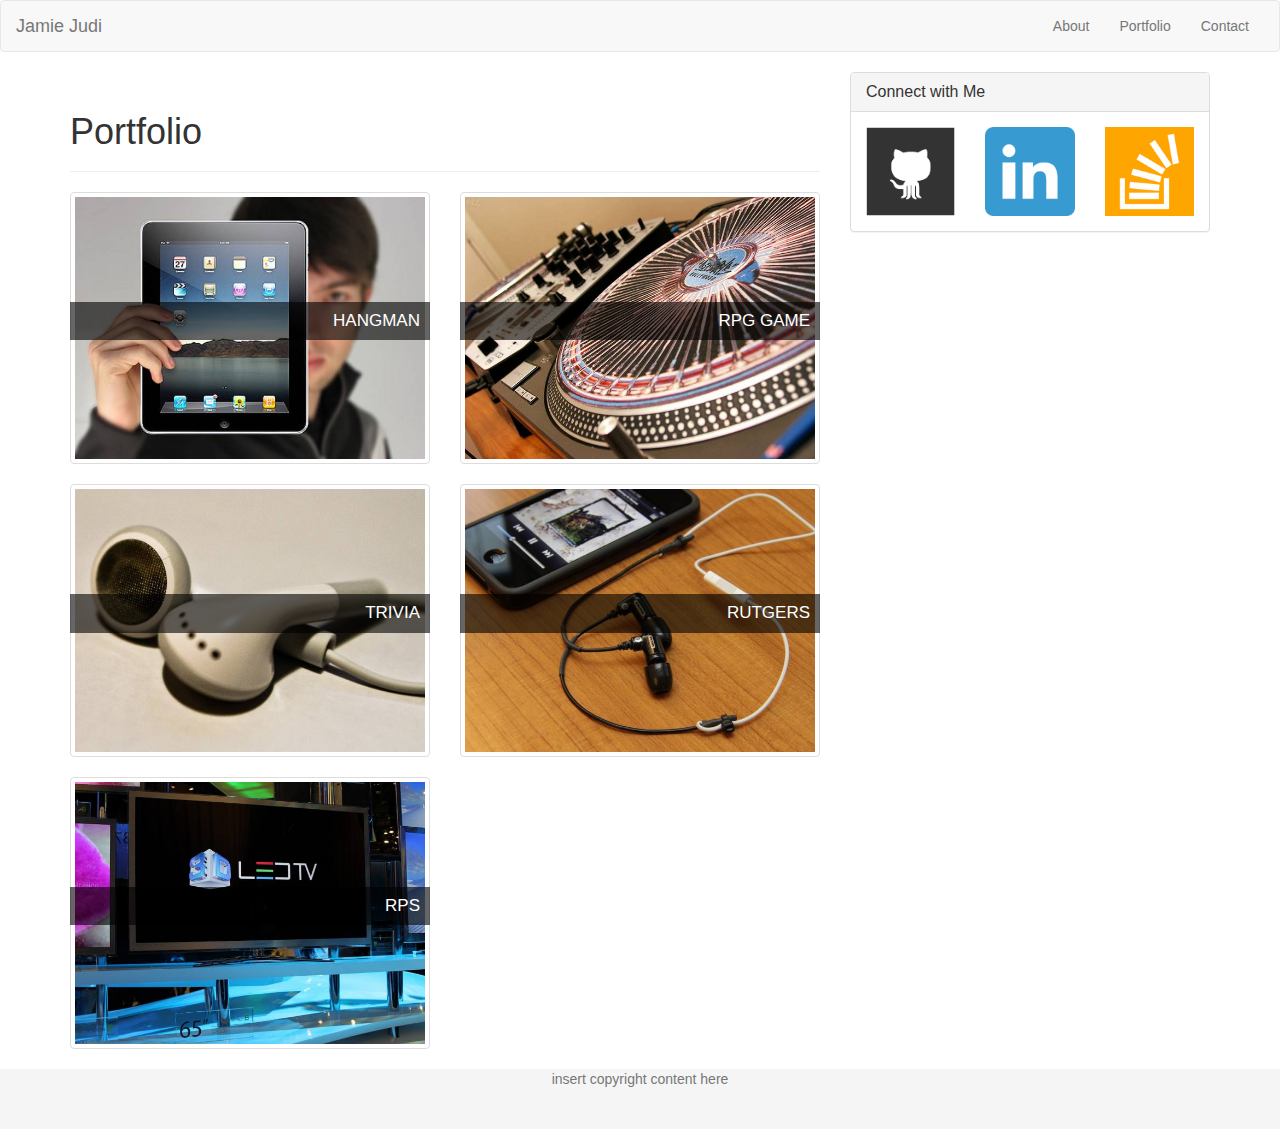
==== portfolio.html @ 38aba0e9 "basic" ====
<!DOCTYPE html>
<html lang="en">
<head>
	<meta charset="UTF-8" name="viewport" content="width=device-width, initial-scale=1">
	<link rel="stylesheet" href="https://maxcdn.bootstrapcdn.com/bootstrap/3.3.7/css/bootstrap.min.css" integrity="sha384-BVYiiSIFeK1dGmJRAkycuHAHRg32OmUcww7on3RYdg4Va+PmSTsz/K68vbdEjh4u" crossorigin="anonymous">
	<link rel="stylesheet" type="text/css" href="style.css">
	<title>boot strap portfolio</title>
</head>
<body>
	<div id="wrap">
		<nav class="navbar navbar-default">
		  <div class="container-fluid">
		    <!-- Brand and toggle get grouped for better mobile display -->
		    <div class="navbar-header">
		      <button type="button" class="navbar-toggle collapsed" data-toggle="collapse" data-target="#bs-example-navbar-collapse-1" aria-expanded="false">
		      <span class="sr-only">Toggle navigation</span>
		        <span class="icon-bar"></span>
		        <span class="icon-bar"></span>
		        <span class="icon-bar"></span>
		      </button>
		      <a class="navbar-brand" href="#">Jamie Judi</a>
		    </div>

		    <!-- Collect the nav links, forms, and other content for toggling -->
		    <div class="collapse navbar-collapse" id="bs-example-navbar-collapse-1">
		      <ul class="nav navbar-nav navbar-right">
		        <li><a href="index.html">About</a></li>
		        <li><a href="portfolio.html">Portfolio</a></li>
		        <li><a href="contact.html">Contact</a></li>
		      </ul>
		    </div><!-- /.navbar-collapse -->
		  </div><!-- /.container-fluid -->
		</nav>
		<!-- left content -->
		<div class="container">
			<div class="row">
			  	<div class="col-sm-12 col-md-8">
			  		<div class="page-header">
	  					<h1>Portfolio</h1>
			  		</div>
					
					<div class="row"> <!-- first row of content -->
						<div class="col-xs-12 col-sm-6">
							<div class="hovereffect">
								<img src="images/technics-q-c-640-480-1.jpg" alt="hangman" style="width: 100%;" class="thumbnail pull-left gap-right img-responsive" >
								<div class="overlay">
               						<a href="#"><h2>hangman</h2></a>
               						<p class="info">java game</p>
            					</div>
            				</div>
            			</div>
						<div class="col-xs-12 col-sm-6">
							<div class="hovereffect">
								<img src="images/technics-q-c-640-480-2.jpg" alt="RPG Game" style="width: 100%;" class="thumbnail pull-left gap-right img-responsive" >
								<div class="overlay">
               						<a href="#"><h2>rpg game</h2></a>
               						<p class="info">stuff</p>
            					</div>
							</div>
						</div>
					</div>
					
					<div class="row"> <!-- second row of content -->
						<div class="col-xs-12 col-sm-6">
							<div class="hovereffect">
								<img src="images/technics-q-c-640-480-5.jpg" alt="Trivia Game"" style="width: 100%;" class="thumbnail pull-left gap-right img-responsive" >
								<div class="overlay">
               						<a href="#"><h2>trivia</h2></a>
               						<p class="info">jyada</p>
            					</div>
							</div>
						</div>
						<div class="col-xs-12 col-sm-6">
							<div class="hovereffect">
								<img src="images/technics-q-c-640-480-7.jpg" alt="Rutgers Info Widget" style="width: 100%;" class="thumbnail pull-left gap-right img-responsive" >
								<div class="overlay">
               						<a href="#"><h2>rutgers</h2></a>
               						<p class="info">info widget</p>
            					</div>
							</div>
						</div>
					</div>

					<div class="row"> <!-- third row of content -->
						<div class="col-xs-12 col-sm-6">
							<div class="hovereffect">
								<img src="images/technics-q-c-640-480-9.jpg" alt="Rock Paper Scissors" style="width: 100%;" class="thumbnail pull-left gap-right img-responsive" >
								<div class="overlay">
               						<a href="#"><h2>rps</h2></a>
               						<p class="info">good ol' rock - bart simpson</p>
            					</div>
            				</div>
            			</div>
					</div>

				</div>		
			  	<!-- right section		 -->
			  	<div class="col-sm-12 col-md-4">
			  		<div class="panel panel-default">
	  					<div class="panel-heading">
	    					<h3 class="panel-title">Connect with Me</h3>
	  					</div>
	  					
	  					<div class="panel-body">
	    						<!-- links section -->
	    					<div class="row">
	    						
	    						<ul class="nav navbar-nav">
	      							
	      							<div class="col-xs-2 col-sm-3 col-md-4"><li class="active"><a href="#"><img src="images/github-128.png" class="img-responsive" alt="GitHub" style="width: 120px;" /></a></li>
	      							</div>
	      							<div class="col-xs-2 col-sm-3 col-md-4"><li><a href="#"><img src="images/linkedin.png" class="img-responsive" alt="LinkedIn" /></a></li>
	      							</div>
	      							<div class="col-xs-2 col-sm-3 col-md-4"><li><a href="#"><img src="images/stackoverflow-128.png" class="img-responsive" alt="Stack Overflow" /></a></li>
	      							</div>
	      						
	      						</ul>

	      					</div>
	  					</div>
					</div>
			  	</div>
			</div>
		</div>
	</div>
	<div id="footer">
      <div class="container">
        <p class="text-muted text-center">insert copyright content here</p>
      </div>
    </div>
</body>
</html>
---- style.css ----
html,
body {
  height: 100%;
  /* The html and body elements cannot have any padding or margin. */
}

/* Wrapper for page content to push down footer */
#wrap {
  min-height: 100%;
  height: auto !important;
  height: 100%;
  /* Negative indent footer by its height */
  margin: 0 auto -60px;
  /* Pad bottom by footer height */
  padding: 0 0 60px;
}

/* Set the fixed height of the footer here */
#footer {
  height: 60px;
  background-color: #f5f5f5;
}
.gap-right {
	margin-right: 2%;
}

/*hover css*/
.hovereffect {
  width: 100%;
  height: 100%;
  float: left;
  overflow: hidden;
  position: relative;
  text-align:center;
  cursor: default;
}
.hovereffect .overlay {
  width: 100%;
  height: 100%;
  position: absolute;
  overflow: hidden;
  top: 0;
  left: 0;
  background-color: transperent;
  -webkit-transition: all 0.4s ease-in-out;
  transition: all 0.4s ease-in-out;
}

.hovereffect:hover .overlay {
  background-color: rgba(255, 255, 255);
}
.hovereffect img {
  display: block;
  position: relative;
}
.hovereffect h2 {
  text-transform: uppercase;
  color: #fff;
  text-align: right;
  position: relative;
  font-size: 17px;
  padding: 10px;
  background: rgba(0, 0, 0, 0.6);
  -webkit-transform: translateY(90px);
  -ms-transform: translateY(90px);
  transform: translateY(90px);
  -webkit-transition: all 0.4s ease-in-out;
  transition: all 0.4s ease-in-out;
}

.hovereffect:hover h2 {
  -webkit-transform: translateY(5px);
  -ms-transform: translateY(5px);
  transform: translateY(5px);
  margin:0px;
}

.hovereffect p.info {
  display: inline-block;
  text-decoration: none;
  padding: 7px 14px;
  text-transform: uppercase;
  color: #fff;
  border: 1px solid #fff;
  background-color: transparent;
  opacity: 0;
  filter: alpha(opacity=0);
  -webkit-transform: scale(0);
  -ms-transform: scale(0);
  transform: scale(0);
  -webkit-transition: all 0.4s ease-in-out;
  transition: all 0.4s ease-in-out;
  font-weight: normal;
  margin: 7px;
}

.hovereffect:hover p.info {
  opacity: 1;
  filter: alpha(opacity=100);
  -webkit-transform: scale(1);
  -ms-transform: scale(1);
  transform: scale(1);
}

.hovereffect p.info:hover {
  box-shadow: 0 0 5px #fff;
}
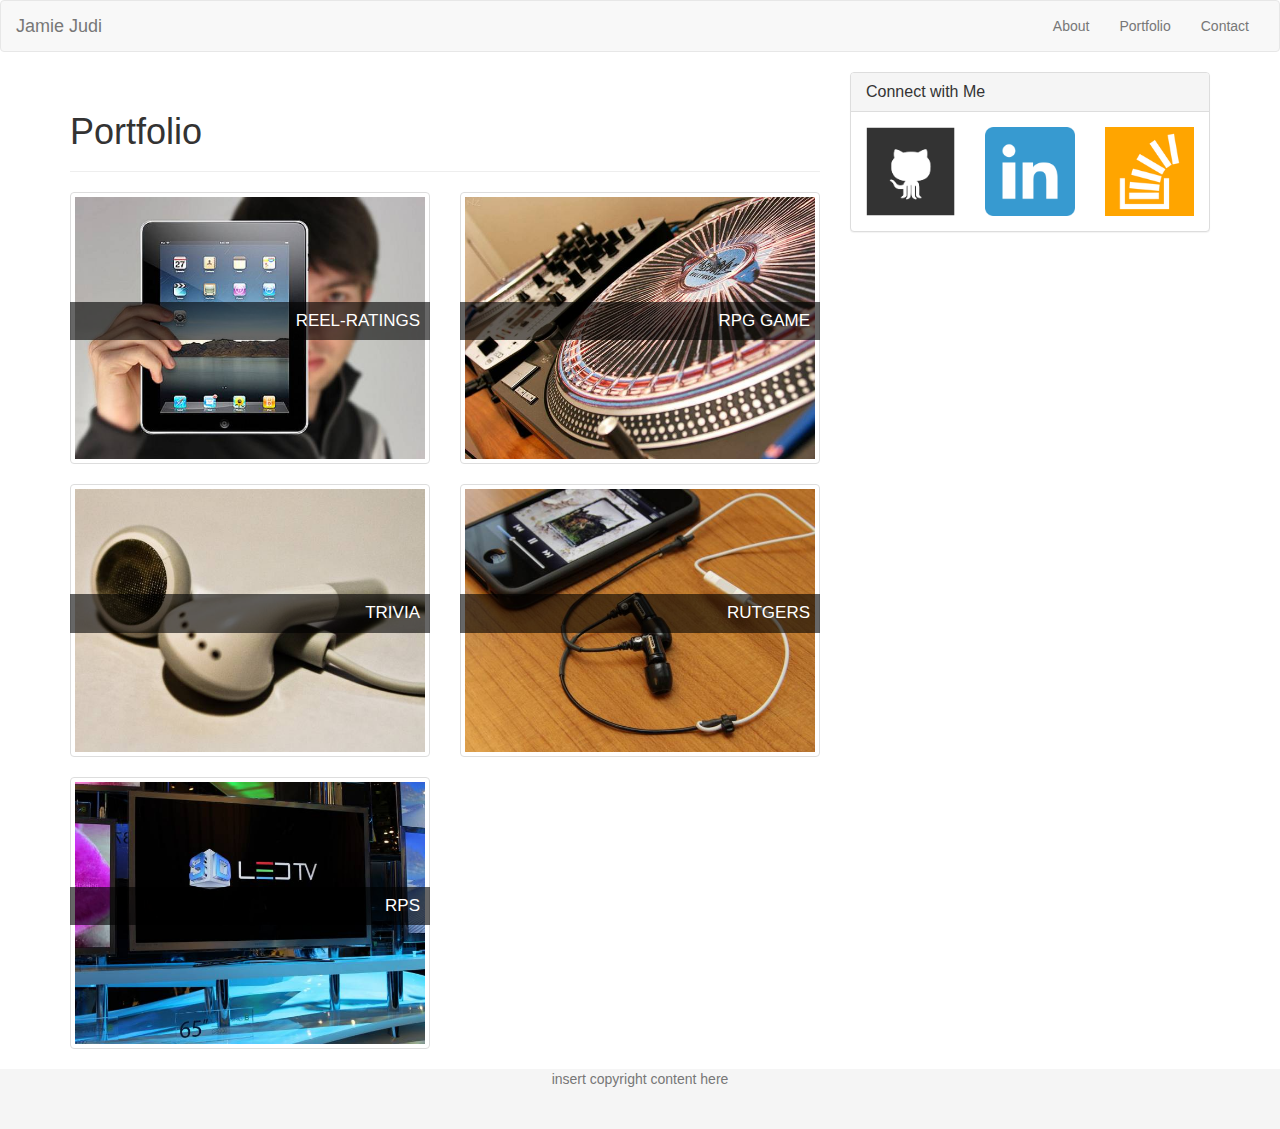
==== commit 0dfb5fc5: "-test" ====
--- a/portfolio.html
+++ b/portfolio.html
@@ -44,8 +44,8 @@
 							<div class="hovereffect">
 								<img src="images/technics-q-c-640-480-1.jpg" alt="hangman" style="width: 100%;" class="thumbnail pull-left gap-right img-responsive" >
 								<div class="overlay">
-               						<a href="#"><h2>hangman</h2></a>
-               						<p class="info">java game</p>
+               						<a href="https://rorytothemax.github.io/Reel-Ratings/"><h2>Reel-Ratings</h2></a>
+               						<p class="info">Website that helps indecisive users choose which movie or TV show to watch.</p>
             					</div>
             				</div>
             			</div>
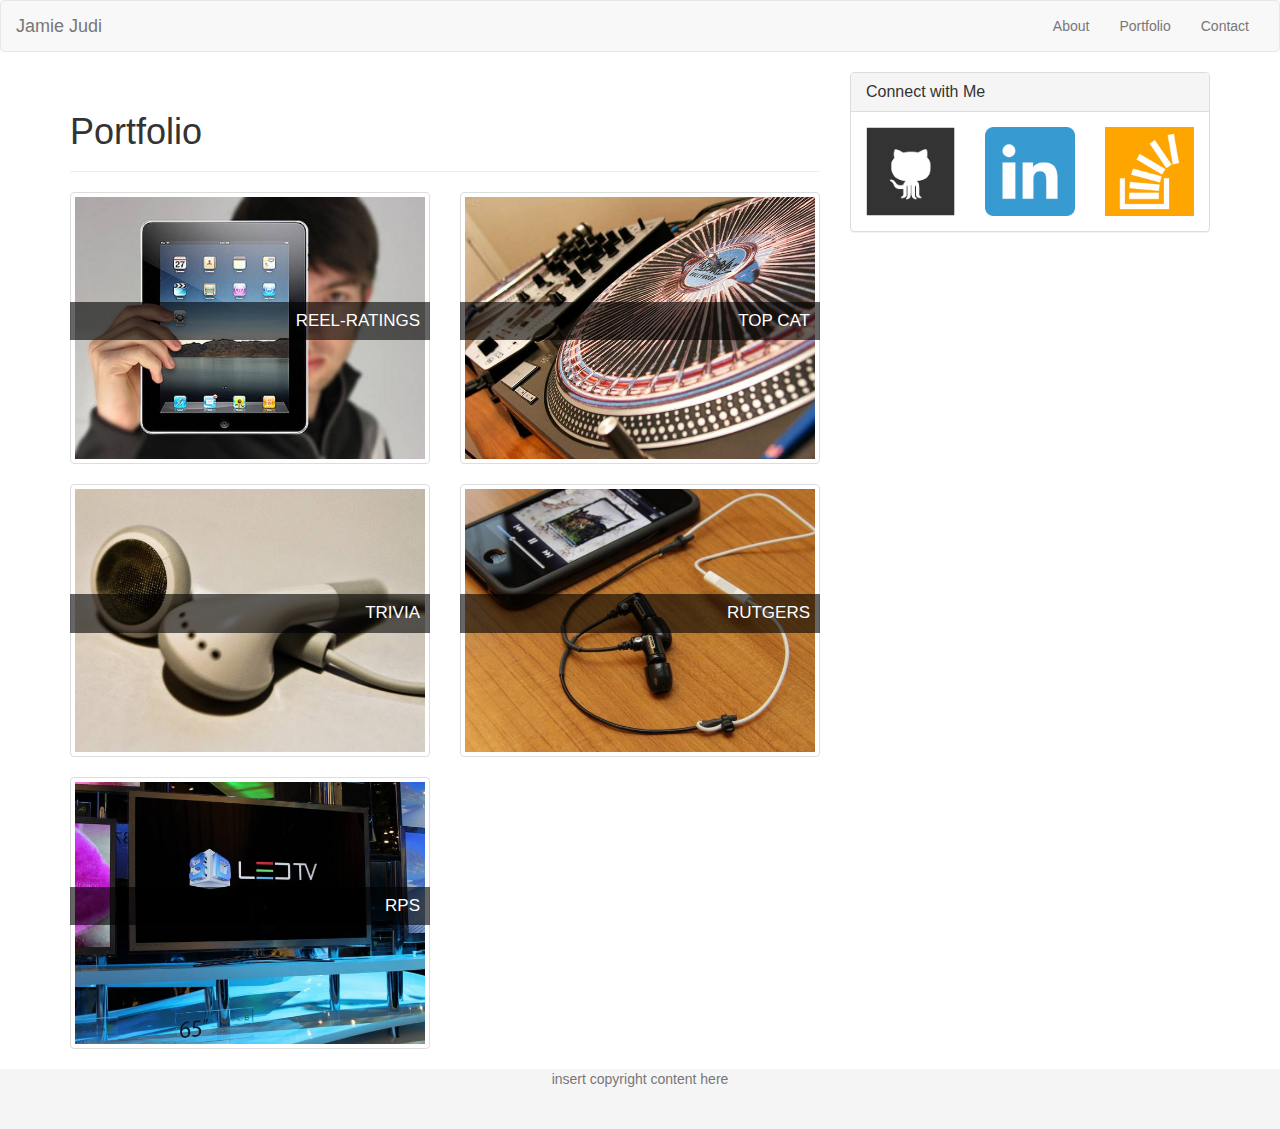
==== commit fe39a576: "-stuff" ====
--- a/portfolio.html
+++ b/portfolio.html
@@ -53,8 +53,8 @@
 							<div class="hovereffect">
 								<img src="images/technics-q-c-640-480-2.jpg" alt="RPG Game" style="width: 100%;" class="thumbnail pull-left gap-right img-responsive" >
 								<div class="overlay">
-               						<a href="#"><h2>rpg game</h2></a>
-               						<p class="info">stuff</p>
+               						<a href="https://github.com/rorytothemax/topCat"><h2>Top Cat</h2></a>
+               						<p class="info">An app for cat lovers from all over the world who can compete to make their snuggles the most admired cat in the world. You can even vote on cats if you don’t have a cat, pressing the heart to up-vote the cat and choosing the x button to reduce its score.</p>
             					</div>
 							</div>
 						</div>
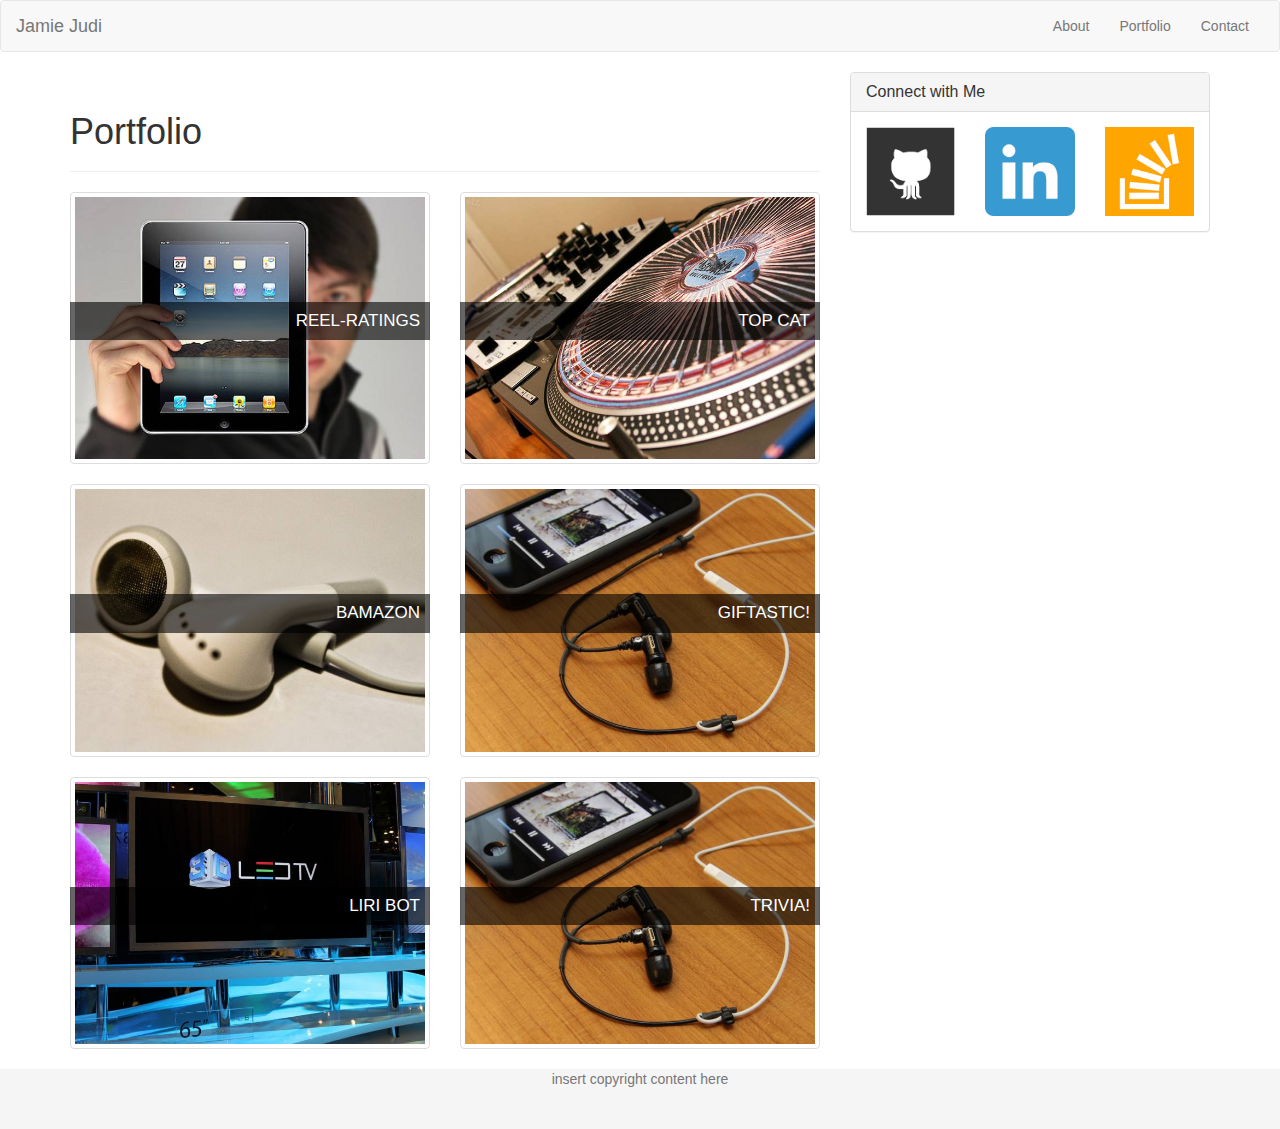
==== commit dee5230c: "-fixed" ====
--- a/portfolio.html
+++ b/portfolio.html
@@ -44,39 +44,39 @@
 							<div class="hovereffect">
 								<img src="images/technics-q-c-640-480-1.jpg" alt="hangman" style="width: 100%;" class="thumbnail pull-left gap-right img-responsive" >
 								<div class="overlay">
-               						<a href="https://rorytothemax.github.io/Reel-Ratings/"><h2>Reel-Ratings</h2></a>
-               						<p class="info">Website that helps indecisive users choose which movie or TV show to watch.</p>
-            					</div>
-            				</div>
-            			</div>
+									<a href="https://rorytothemax.github.io/Reel-Ratings/"><h2>Reel-Ratings</h2></a>
+									<p class="info">Website that helps indecisive users choose which movie or TV show to watch.</p>
+								</div>
+							</div>
+						</div>
 						<div class="col-xs-12 col-sm-6">
 							<div class="hovereffect">
 								<img src="images/technics-q-c-640-480-2.jpg" alt="RPG Game" style="width: 100%;" class="thumbnail pull-left gap-right img-responsive" >
 								<div class="overlay">
-               						<a href="https://github.com/rorytothemax/topCat"><h2>Top Cat</h2></a>
-               						<p class="info">An app for cat lovers from all over the world who can compete to make their snuggles the most admired cat in the world. You can even vote on cats if you don’t have a cat, pressing the heart to up-vote the cat and choosing the x button to reduce its score.</p>
-            					</div>
+									<a href="https://github.com/rorytothemax/topCat"><h2>Top Cat</h2></a>
+									<p class="info">An app for cat lovers from all over the world who can compete to make their snuggles the most admired cat in the world. You can even vote on cats if you don’t have a cat, pressing the heart to up-vote the cat and choosing the x button to reduce its score.</p>
+								</div>
 							</div>
 						</div>
 					</div>
 					
-					<div class="row"> <!-- second row of content -->
+					<div class="row">
 						<div class="col-xs-12 col-sm-6">
 							<div class="hovereffect">
-								<img src="images/technics-q-c-640-480-5.jpg" alt="Trivia Game"" style="width: 100%;" class="thumbnail pull-left gap-right img-responsive" >
+								<img src="images/technics-q-c-640-480-5.jpg" alt="Bamazon" style="width: 100%;" class="thumbnail pull-left gap-right img-responsive">
 								<div class="overlay">
-               						<a href="#"><h2>trivia</h2></a>
-               						<p class="info">jyada</p>
-            					</div>
+									<a href="https://github.com/jamie-jessi/Bamazon"><h2>Bamazon</h2></a>
+									<p class="info">Amazon like storefront built with Node.js and mySQL. The app will take in orders from customers and deplete stock from the store's inventory.</p>
+            		</div>
 							</div>
 						</div>
 						<div class="col-xs-12 col-sm-6">
 							<div class="hovereffect">
-								<img src="images/technics-q-c-640-480-7.jpg" alt="Rutgers Info Widget" style="width: 100%;" class="thumbnail pull-left gap-right img-responsive" >
+								<img src="images/technics-q-c-640-480-7.jpg" alt="giphjy" style="width: 100%;" class="thumbnail pull-left gap-right img-responsive" >
 								<div class="overlay">
-               						<a href="#"><h2>rutgers</h2></a>
-               						<p class="info">info widget</p>
-            					</div>
+									<a href="https://jamie-jessi.github.io/giphyapi/"><h2>GifTastic!</h2></a>
+									<p class="info">A dynamic web page that populates with gifs of your choice using the GIPHY API.</p>
+								</div>
 							</div>
 						</div>
 					</div>
@@ -86,11 +86,20 @@
 							<div class="hovereffect">
 								<img src="images/technics-q-c-640-480-9.jpg" alt="Rock Paper Scissors" style="width: 100%;" class="thumbnail pull-left gap-right img-responsive" >
 								<div class="overlay">
-               						<a href="#"><h2>rps</h2></a>
-               						<p class="info">good ol' rock - bart simpson</p>
-            					</div>
-            				</div>
-            			</div>
+									<a href="https://github.com/jamie-jessi/liri-node-app"><h2>LIRI BOT</h2></a>
+									<p class="info">LIRI is a command line node app that takes in parameters and gives back data.</p>
+								</div>
+							</div>
+						</div>
+						<div class="col-xs-12 col-sm-6">
+								<div class="hovereffect">
+									<img src="images/technics-q-c-640-480-7.jpg" alt="giphjy" style="width: 100%;" class="thumbnail pull-left gap-right img-responsive" >
+									<div class="overlay">
+										<a href="https://jamie-jessi.github.io/TriviaGame/"><h2>Trivia!</h2></a>
+										<p class="info">A basic trivia game using JavaScript for the logic and jQuery to manipulate HTML.</p>
+									</div>
+								</div>
+							</div>
 					</div>
 
 				</div>		
@@ -107,11 +116,11 @@
 	    						
 	    						<ul class="nav navbar-nav">
 	      							
-	      							<div class="col-xs-2 col-sm-3 col-md-4"><li class="active"><a href="#"><img src="images/github-128.png" class="img-responsive" alt="GitHub" style="width: 120px;" /></a></li>
+	      							<div class="col-xs-2 col-sm-3 col-md-4"><li class="active"><a href="https://github.com/jamie-jessi"><img src="images/github-128.png" class="img-responsive" alt="GitHub" style="width: 120px;" /></a></li>
 	      							</div>
-	      							<div class="col-xs-2 col-sm-3 col-md-4"><li><a href="#"><img src="images/linkedin.png" class="img-responsive" alt="LinkedIn" /></a></li>
+	      							<div class="col-xs-2 col-sm-3 col-md-4"><li><a href="https://www.linkedin.com/in/jessijudi/"><img src="images/linkedin.png" class="img-responsive" alt="LinkedIn" /></a></li>
 	      							</div>
-	      							<div class="col-xs-2 col-sm-3 col-md-4"><li><a href="#"><img src="images/stackoverflow-128.png" class="img-responsive" alt="Stack Overflow" /></a></li>
+	      							<div class="col-xs-2 col-sm-3 col-md-4"><li><a href="https://stackexchange.com/users/10323318/j-cubed"><img src="images/stackoverflow-128.png" class="img-responsive" alt="Stack Overflow" /></a></li>
 	      							</div>
 	      						
 	      						</ul>
